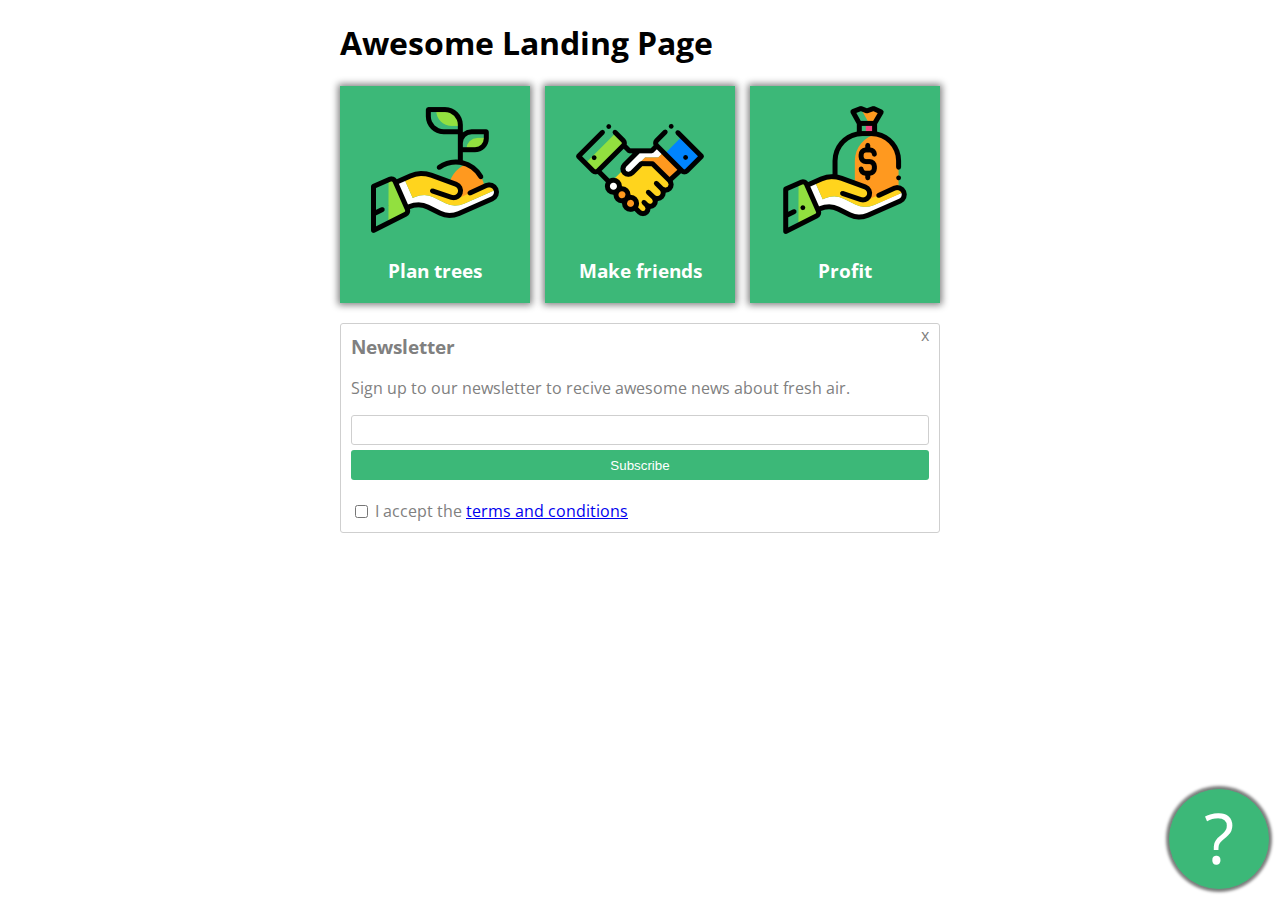
==== index.html @ 04d1d246 "Basic version created" ====
<!DOCTYPE html>
<html lang="en" >
<head>
  <meta charset="UTF-8">
  <title>CodePen - Awesome landing page</title>
  <link href="https://fonts.googleapis.com/css2?family=Open+Sans:wght@300;600&display=swap" rel="stylesheet"><link rel="stylesheet" href="./style.css">

</head>
<body>
<!-- partial:index.partial.html -->
<div class="container" >
  <h1> Awesome Landing Page </h1>
  <div class="card-holder">
    <div class="card">
    <img src="tree.png" alt="">
    <h3>Plan trees</h3>
    </div>
  
    <div class="card">
    <img src="deal.png" alt="">
    <h3>Make friends</h3>
    </div>
  
    <div class="card">
    <img src="money.png" alt="">
    <h3>Profit</h3>
    </div>
  </div>
  
  <div class="newsletter-box">
    <h3> Newsletter </h3>
    <p>Sign up to our newsletter to recive awesome news about fresh air. </p>
    
    <form>
      <input id="email" type="email">
      <button type="submit">Subscribe </button>
      <input id="terms" type="checkbox">
      <label for="terms"> I accept the <a href="http://example.com">terms and conditions </a>
      </label>
    </form>
    <div class="closex">x</div>
  </div>
  <div id="questioncircle">?</div>
</div>
<!-- partial -->
  
</body>
</html>
---- style.css ----
.container {
  font-family: 'Open Sans', sans-serif;
  width: 600px;
  margin-left: auto;
  margin-right: auto;
}

.card-holder {
  display: flex;
  justify-content: space-between;
  /*align-items: center;*/
  margin-bottom: 20px;
}

.card{
  width: 180px;
  background: #3cb878;
  text-align: center;
  color: white;
  /*padding-top: 20px;
  padding-bottom: 5px;*/
  padding: 20px 5px;
  box-shadow: 0px 0px 7px 2px grey;
  
}

.card h3 {
  margin-bottom: 0;
}

.newsletter-box {
  color: grey;
  border: solid thin #cfcfcf;
  border-radius: 3px;
  padding: 10px;
  
  position: relative;
}

.newsletter-box h3 {
  margin-top: 0px;

}


.newsletter-box input#email {
  display: block;
  width: 100%;
  border: solid thin #cfcfcf;
  border-radius: 3px;
  padding: 3px;
  height: 30px;
  box-sizing: border-box;
  margin-bottom: 5px;
}

button {
  display: block;
  width: 100%;
  color: white;
  background: #3cb878;
  border: none;
  border-radius: 3px;
  height: 30px;
  margin-bottom: 20px;
}
.newsletter-box #terms {
  position: relative;
  top: 1px;
}

.closex {
  position: absolute;
  top: 0px;
  right: 10px;
  
  cursor: pointer;
}

#questioncircle {
  color: white;
  font-size: 70px;
  text-align: center;
  width: 100px;
  height: 100px;
  
  background: #3cb878;
  border-radius: 50%;
  border: solid thin grey;
  box-shadow: 0px 0px 3px 2px grey;
  
  position: fixed;
  bottom: 10px;
  right: 10px;
}
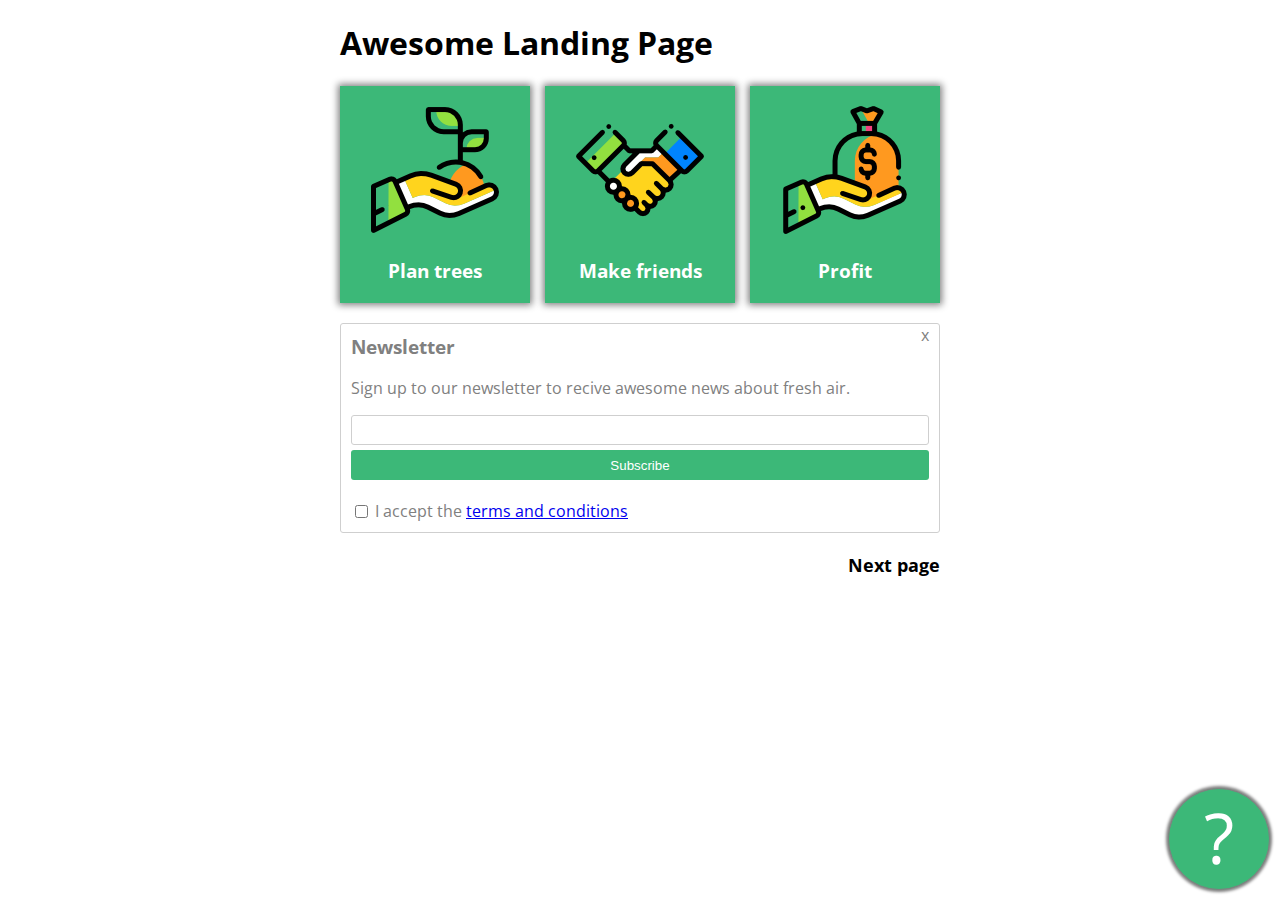
==== commit d09424a5: "Add about.html" ====
--- a/index.html
+++ b/index.html
@@ -43,6 +43,8 @@
   <div id="questioncircle">?</div>
 </div>
 <!-- partial -->
-  
+<div class="next_page">
+  <a href="about.html" class="next">Next page</a>
+</div>
 </body>
 </html>
--- a/style.css
+++ b/style.css
@@ -92,4 +92,25 @@
   position: fixed;
   bottom: 10px;
   right: 10px;
-}+}
+
+.next_page {
+  margin-left: auto;
+  margin-right: auto;
+  margin-top: 20px;
+  width: 600px;
+  text-align: right;
+}
+
+.next {
+  font-family: 'Open Sans', sans-serif;
+  color: black;
+  text-decoration: none;
+  font-weight: bold;
+  font-size: large;
+  
+}
+
+.next:hover {
+  color: #3cb878;
+}
